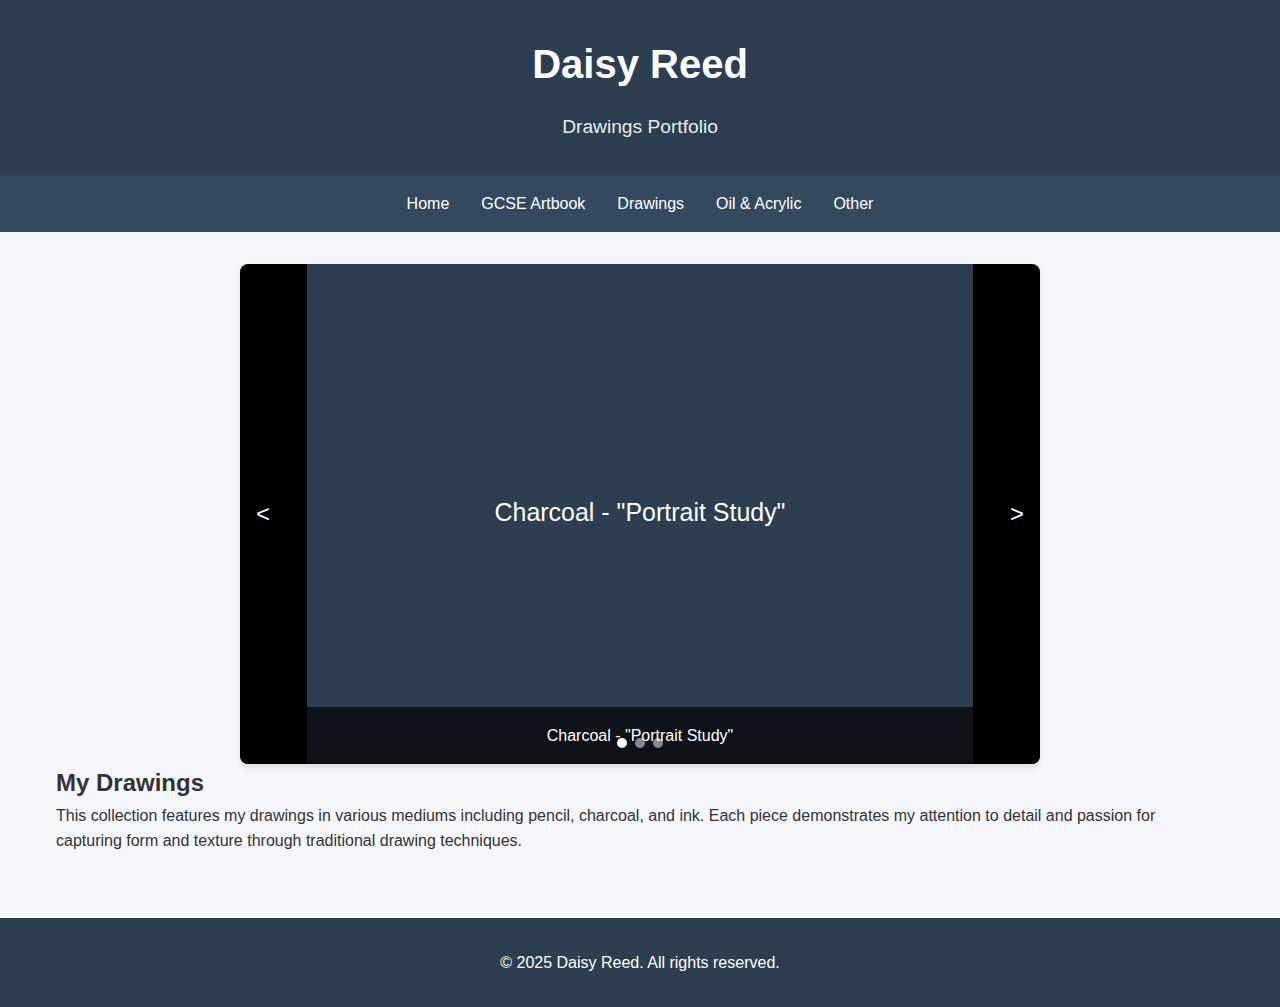
==== drawings.html @ 48e6d5b7 "Initial commit: Art portfolio website with categories and image carousels" ====
<!DOCTYPE html>
<html lang="en">
<head>
    <meta charset="UTF-8">
    <meta name="viewport" content="width=device-width, initial-scale=1.0">
    <title>Drawings - Daisy Reed's Artwork</title>
    <link rel="stylesheet" href="styles/main.css">
</head>
<body>
    <header>
        <div class="header-content">
            <h1>Daisy Reed</h1>
            <p>Drawings Portfolio</p>
        </div>
    </header>

    <nav>
        <ul>
            <li><a href="index.html">Home</a></li>
            <li><a href="gcse-artbook.html">GCSE Artbook</a></li>
            <li><a href="drawings.html" class="active">Drawings</a></li>
            <li><a href="oil-and-acrylic.html">Oil & Acrylic</a></li>
            <li><a href="other.html">Other</a></li>
        </ul>
    </nav>

    <main>
        <div id="drawings-carousel"></div>
        
        <div class="artwork-description">
            <h2>My Drawings</h2>
            <p>This collection features my drawings in various mediums including pencil, charcoal, and ink. Each piece demonstrates my attention to detail and passion for capturing form and texture through traditional drawing techniques.</p>
        </div>
    </main>

    <footer>
        <p>&copy; 2025 Daisy Reed. All rights reserved.</p>
    </footer>

    <script src="scripts/carousel.js"></script>
    <script>
        document.addEventListener('DOMContentLoaded', () => {
            const carousel = new ImageCarousel('drawings-carousel');
            
            // Example images - replace with actual artwork images
            const drawings = [
                {
                    url: '[data-uri]',
                    caption: 'Charcoal - "Portrait Study"'
                },
                {
                    url: '[data-uri]',
                    caption: 'Pencil - "Nature Sketch"'
                },
                {
                    url: '[data-uri]',
                    caption: 'Ink - "Abstract Lines"'
                }
            ];
            
            carousel.addImages(drawings);
        });
    </script>
</body>
</html>
---- styles/main.css ----
:root {
    --primary-color: #2c3e50;
    --secondary-color: #34495e;
    --accent-color: #e74c3c;
    --text-color: #333;
    --light-bg: #f5f6fa;
}

* {
    margin: 0;
    padding: 0;
    box-sizing: border-box;
}

body {
    font-family: 'Helvetica Neue', Arial, sans-serif;
    line-height: 1.6;
    color: var(--text-color);
    background-color: var(--light-bg);
}

header {
    background-color: var(--primary-color);
    color: white;
    padding: 2rem;
    text-align: center;
}

.header-content h1 {
    font-size: 2.5rem;
    margin-bottom: 1rem;
}

.header-content p {
    font-size: 1.2rem;
    opacity: 0.9;
}

nav {
    background-color: var(--secondary-color);
    padding: 1rem;
}

nav ul {
    list-style: none;
    display: flex;
    justify-content: center;
    gap: 2rem;
}

nav a {
    color: white;
    text-decoration: none;
    font-weight: 500;
    transition: color 0.3s ease;
}

nav a:hover {
    color: var(--accent-color);
}

main {
    max-width: 1200px;
    margin: 2rem auto;
    padding: 0 1rem;
}

.portfolio-grid {
    display: grid;
    grid-template-columns: repeat(auto-fit, minmax(250px, 1fr));
    gap: 2rem;
    padding: 2rem 0;
}

.portfolio-item {
    background: white;
    border-radius: 8px;
    overflow: hidden;
    box-shadow: 0 2px 5px rgba(0,0,0,0.1);
    transition: transform 0.3s ease;
    cursor: pointer;
}

.portfolio-item:hover {
    transform: translateY(-5px);
}

.portfolio-item img {
    width: 100%;
    height: 200px;
    object-fit: cover;
}

.portfolio-item-content {
    padding: 1.5rem;
}

.portfolio-item h3 {
    margin-bottom: 0.5rem;
    color: var(--primary-color);
}

.portfolio-item p {
    color: #666;
    font-size: 0.9rem;
}

footer {
    background-color: var(--primary-color);
    color: white;
    text-align: center;
    padding: 2rem;
    margin-top: 4rem;
}

/* Carousel Styles */
.carousel-container {
    position: relative;
    width: 100%;
    max-width: 800px;
    margin: 0 auto;
    overflow: hidden;
    border-radius: 8px;
    box-shadow: 0 4px 6px rgba(0, 0, 0, 0.1);
}

.carousel-track {
    position: relative;
    height: 500px;
}

.carousel-slide {
    position: absolute;
    top: 0;
    left: 0;
    width: 100%;
    height: 100%;
    opacity: 0;
    transition: opacity 0.5s ease-in-out;
}

.carousel-slide.active {
    opacity: 1;
}

.carousel-slide img {
    width: 100%;
    height: 100%;
    object-fit: contain;
    background-color: #000;
}

.carousel-caption {
    position: absolute;
    bottom: 0;
    left: 0;
    right: 0;
    padding: 1rem;
    background: rgba(0, 0, 0, 0.7);
    color: white;
    text-align: center;
}

.carousel-button {
    position: absolute;
    top: 50%;
    transform: translateY(-50%);
    background: rgba(0, 0, 0, 0.5);
    color: white;
    border: none;
    padding: 1rem;
    cursor: pointer;
    font-size: 1.5rem;
    transition: background-color 0.3s ease;
    z-index: 2;
}

.carousel-button:hover {
    background: rgba(0, 0, 0, 0.8);
}

.carousel-button.prev {
    left: 0;
    border-radius: 0 4px 4px 0;
}

.carousel-button.next {
    right: 0;
    border-radius: 4px 0 0 4px;
}

.carousel-dots {
    position: absolute;
    bottom: 1rem;
    left: 50%;
    transform: translateX(-50%);
    display: flex;
    gap: 0.5rem;
    z-index: 2;
}

.carousel-dot {
    width: 10px;
    height: 10px;
    border-radius: 50%;
    border: none;
    background: rgba(255, 255, 255, 0.5);
    cursor: pointer;
    transition: background-color 0.3s ease;
}

.carousel-dot.active {
    background: white;
}

/* Responsive Design */
@media (max-width: 768px) {
    nav ul {
        flex-direction: column;
        text-align: center;
        gap: 1rem;
    }

    .header-content h1 {
        font-size: 2rem;
    }

    .carousel-container {
        max-width: 100%;
    }

    .carousel-track {
        height: 300px;
    }
}
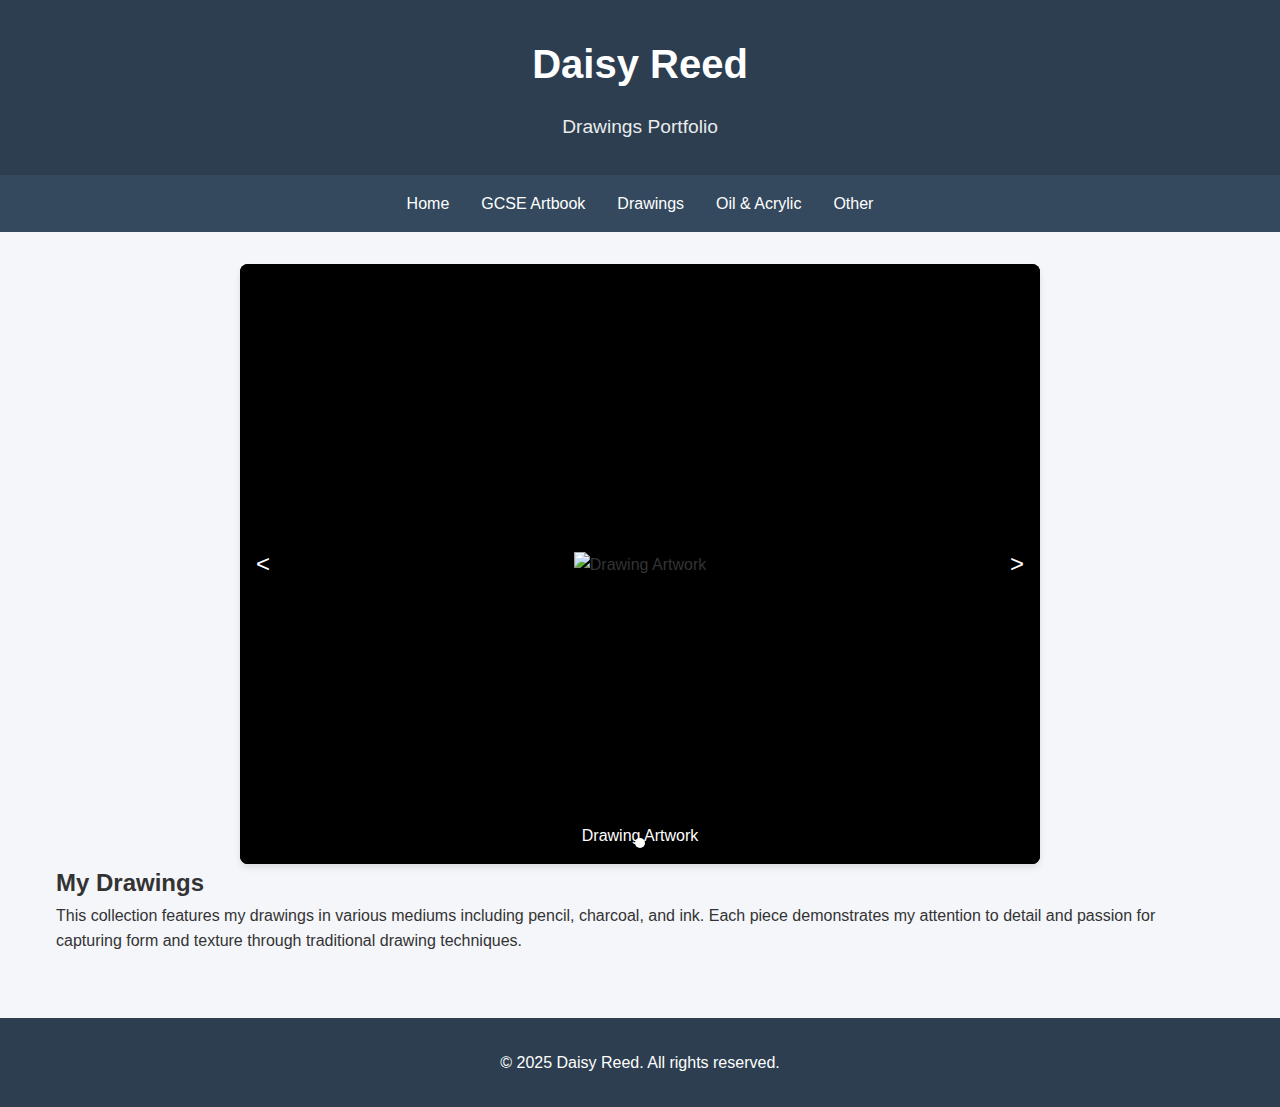
==== commit 43dd22bf: "Updated portfolio with improved mobile support, image handling, and documentation" ====
--- a/drawings.html
+++ b/drawings.html
@@ -45,16 +45,8 @@
             // Example images - replace with actual artwork images
             const drawings = [
                 {
-                    url: '[data-uri]',
-                    caption: 'Charcoal - "Portrait Study"'
-                },
-                {
-                    url: '[data-uri]',
-                    caption: 'Pencil - "Nature Sketch"'
-                },
-                {
-                    url: '[data-uri]',
-                    caption: 'Ink - "Abstract Lines"'
+                    url: 'images/drawings/Sample-Image-file-Download (3).jpg',
+                    caption: 'Drawing Artwork'
                 }
             ];
             
--- a/styles/main.css
+++ b/styles/main.css
@@ -124,31 +124,66 @@
     box-shadow: 0 4px 6px rgba(0, 0, 0, 0.1);
 }
 
-.carousel-track {
-    position: relative;
-    height: 500px;
-}
-
-.carousel-slide {
-    position: absolute;
-    top: 0;
-    left: 0;
-    width: 100%;
-    height: 100%;
-    opacity: 0;
-    transition: opacity 0.5s ease-in-out;
-}
-
-.carousel-slide.active {
-    opacity: 1;
-}
-
-.carousel-slide img {
-    width: 100%;
-    height: 100%;
-    object-fit: contain;
-    background-color: #000;
-}
+        .carousel-track {
+            position: relative;
+            height: 70vh;
+            max-height: 600px;
+            min-height: 300px;
+            background-color: #000;
+        }
+
+        .carousel-slide {
+            position: absolute;
+            top: 0;
+            left: 0;
+            width: 100%;
+            height: 100%;
+            opacity: 0;
+            transition: opacity 0.5s ease-in-out;
+            display: flex;
+            align-items: center;
+            justify-content: center;
+        }
+
+        .carousel-slide.active {
+            opacity: 1;
+        }
+
+        .carousel-image-wrapper {
+            width: 100%;
+            height: 100%;
+            display: flex;
+            align-items: center;
+            justify-content: center;
+            background-color: #000;
+        }
+
+        .carousel-image-wrapper.landscape img {
+            width: 100%;
+            height: auto;
+            max-height: 100%;
+        }
+
+        .carousel-image-wrapper.portrait img {
+            height: 100%;
+            width: auto;
+            max-width: 100%;
+        }
+
+        .carousel-slide img {
+            max-width: 100%;
+            max-height: 100%;
+            object-fit: contain;
+            transition: opacity 0.3s ease;
+        }
+
+        /* Touch-friendly buttons */
+        @media (hover: none) {
+            .carousel-button {
+                opacity: 0.8;
+                padding: 1.5rem;
+            }
+        }
 
 .carousel-caption {
     position: absolute;
@@ -214,22 +249,84 @@
 }
 
 /* Responsive Design */
-@media (max-width: 768px) {
-    nav ul {
-        flex-direction: column;
-        text-align: center;
-        gap: 1rem;
-    }
-
-    .header-content h1 {
-        font-size: 2rem;
-    }
-
-    .carousel-container {
-        max-width: 100%;
-    }
-
-    .carousel-track {
-        height: 300px;
-    }
-}
+        @media (max-width: 768px) {
+            nav ul {
+                flex-direction: column;
+                text-align: center;
+                gap: 1rem;
+                padding: 0.5rem;
+            }
+
+            .header-content h1 {
+                font-size: 2rem;
+            }
+
+            .carousel-container {
+                max-width: 100%;
+                margin: 0;
+                border-radius: 0;
+            }
+
+            .carousel-track {
+                height: 60vh;
+                min-height: 300px;
+            }
+
+            .carousel-button {
+                padding: 1rem;
+                font-size: 1.2rem;
+                background: rgba(0, 0, 0, 0.6);
+            }
+
+            .portfolio-grid {
+                gap: 1rem;
+                padding: 1rem;
+            }
+
+            .portfolio-item {
+                margin-bottom: 1rem;
+            }
+
+            .artwork-description {
+                padding: 1rem;
+            }
+
+            .carousel-dots {
+                bottom: 0.5rem;
+            }
+
+            .carousel-dot {
+                width: 12px;
+                height: 12px;
+            }
+        }
+
+        @media (max-width: 480px) {
+            .header-content h1 {
+                font-size: 1.8rem;
+            }
+
+            nav {
+                padding: 0.5rem;
+            }
+
+            .carousel-track {
+                height: 50vh;
+            }
+
+            .carousel-caption {
+                font-size: 0.9rem;
+                padding: 0.5rem;
+            }
+
+            .carousel-button {
+                padding: 0.8rem;
+                font-size: 1rem;
+            }
+        }
+
+        @media (orientation: landscape) and (max-height: 500px) {
+            .carousel-track {
+                height: 80vh;
+            }
+        }
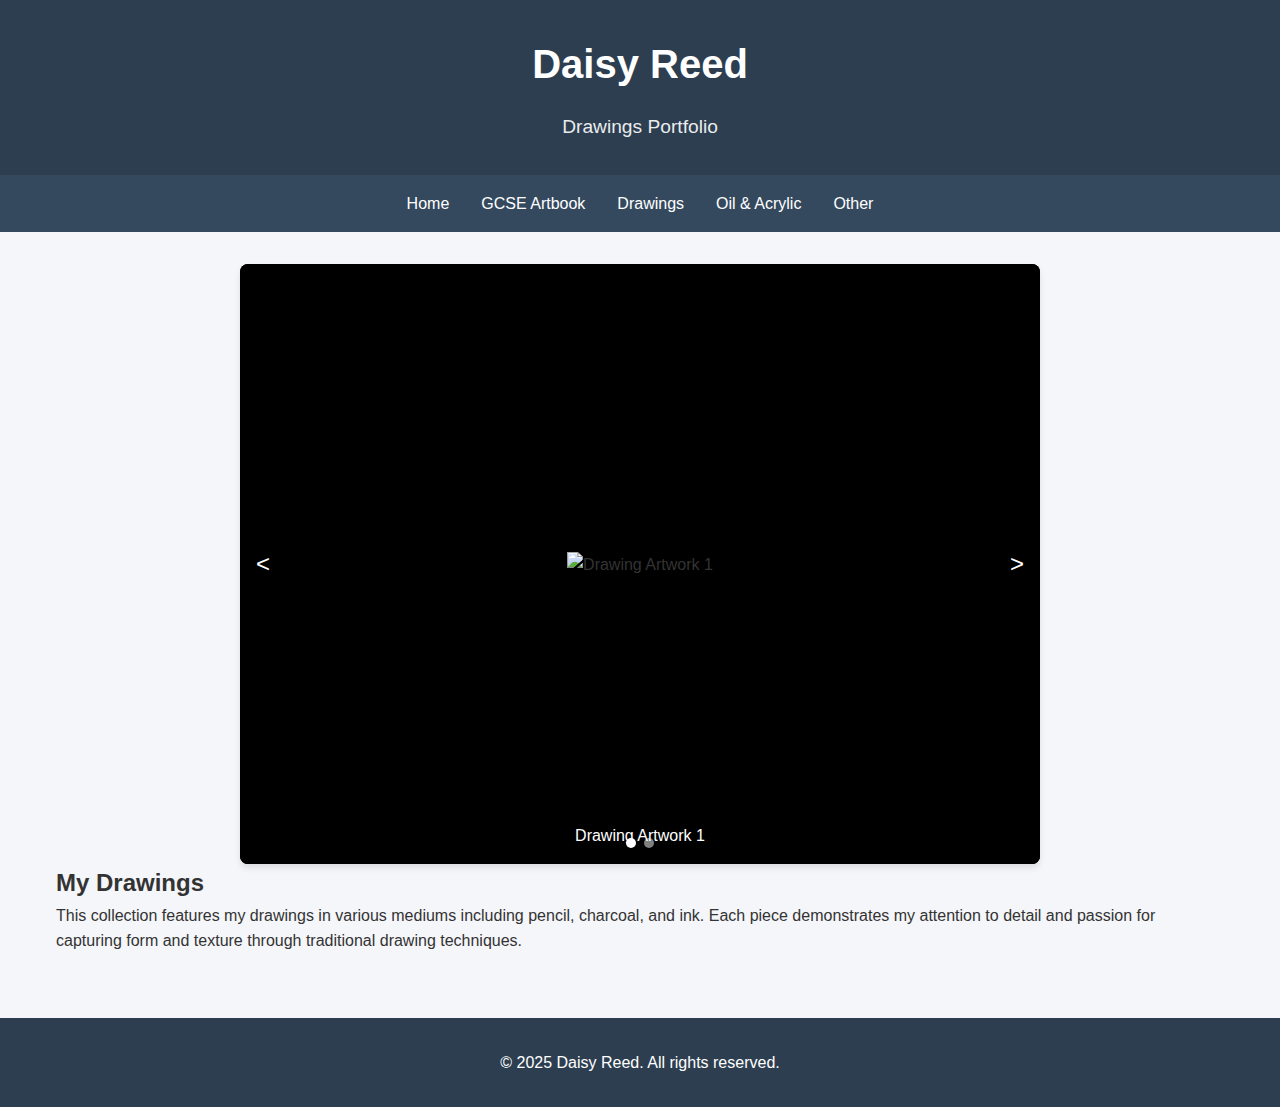
==== commit a870c898: "Compressed images for faster loading and updated carousels to display all images" ====
--- a/drawings.html
+++ b/drawings.html
@@ -46,7 +46,11 @@
             const drawings = [
                 {
                     url: 'images/drawings/Sample-Image-file-Download (3).jpg',
-                    caption: 'Drawing Artwork'
+                    caption: 'Drawing Artwork 1'
+                },
+                {
+                    url: 'images/drawings/sample-3.jpg',
+                    caption: 'Drawing Artwork 2'
                 }
             ];
             
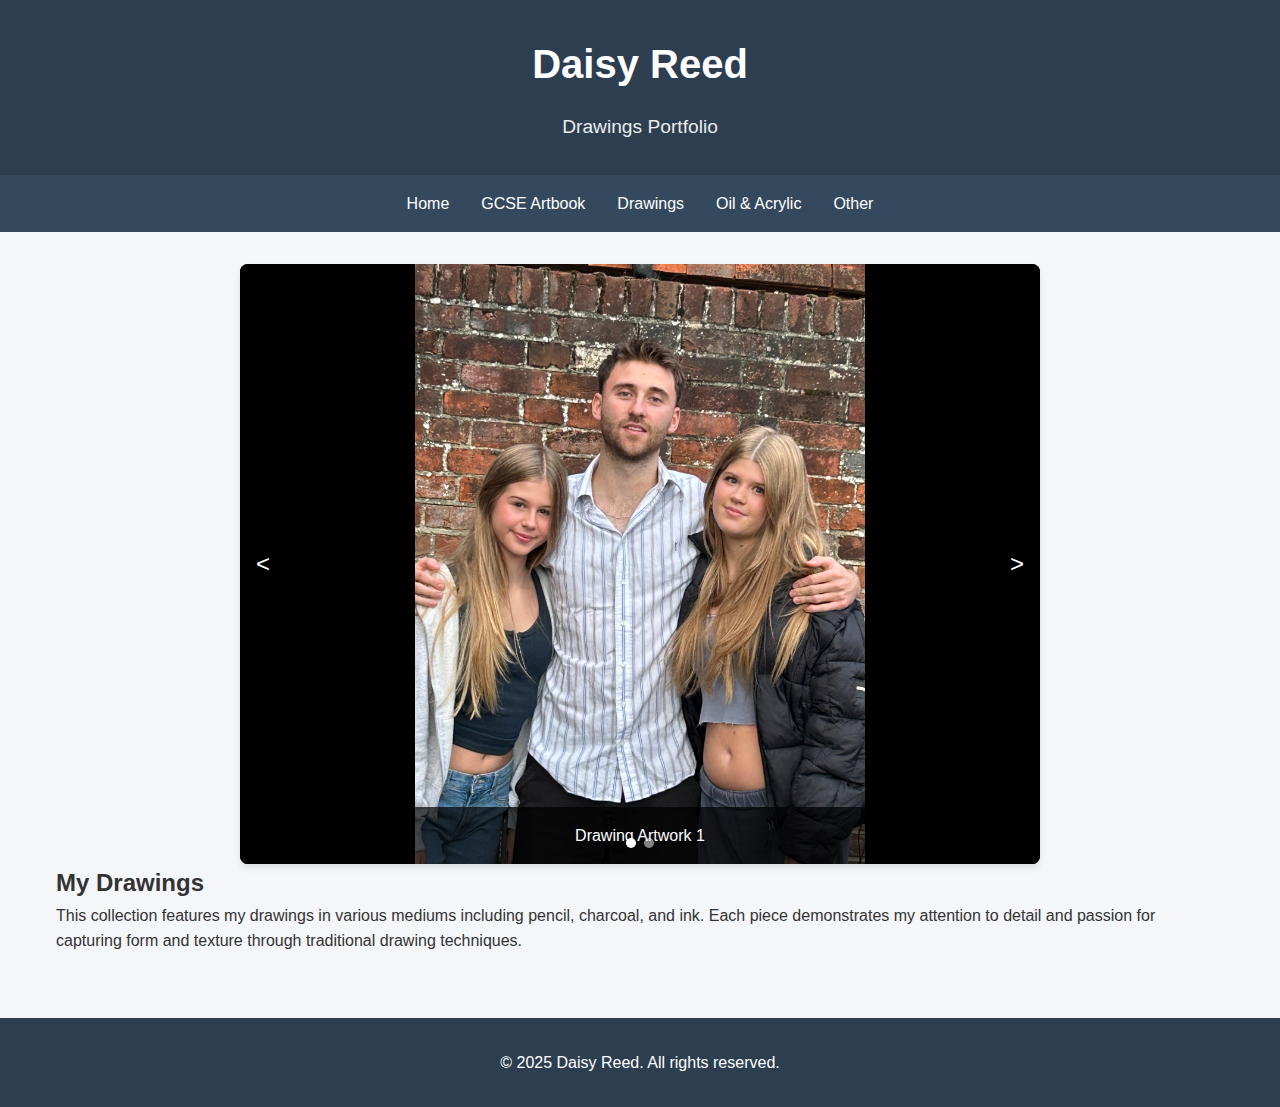
==== commit 16f936aa: "Updated image filenames in all HTML files to match new images" ====
--- a/drawings.html
+++ b/drawings.html
@@ -37,24 +37,28 @@
         <p>&copy; 2025 Daisy Reed. All rights reserved.</p>
     </footer>
 
-    <script src="scripts/carousel.js"></script>
-    <script>
+    <script type="module">
+        import { ImageCarousel } from './scripts/carousel.js';
+        
         document.addEventListener('DOMContentLoaded', () => {
-            const carousel = new ImageCarousel('drawings-carousel');
-            
-            // Example images - replace with actual artwork images
-            const drawings = [
-                {
-                    url: 'images/drawings/Sample-Image-file-Download (3).jpg',
-                    caption: 'Drawing Artwork 1'
-                },
-                {
-                    url: 'images/drawings/sample-3.jpg',
-                    caption: 'Drawing Artwork 2'
-                }
-            ];
-            
-            carousel.addImages(drawings);
+            try {
+                const carousel = new ImageCarousel('drawings-carousel');
+                
+                const drawings = [
+                    {
+                        url: 'images/drawings/IMG_5097.jpg',
+                        caption: 'Drawing Artwork 1'
+                    },
+                    {
+                        url: 'images/drawings/sample-3.jpg',
+                        caption: 'Drawing Artwork 2'
+                    }
+                ];
+                
+                carousel.addImages(drawings);
+            } catch (error) {
+                console.error('Error initializing carousel:', error);
+            }
         });
     </script>
 </body>
